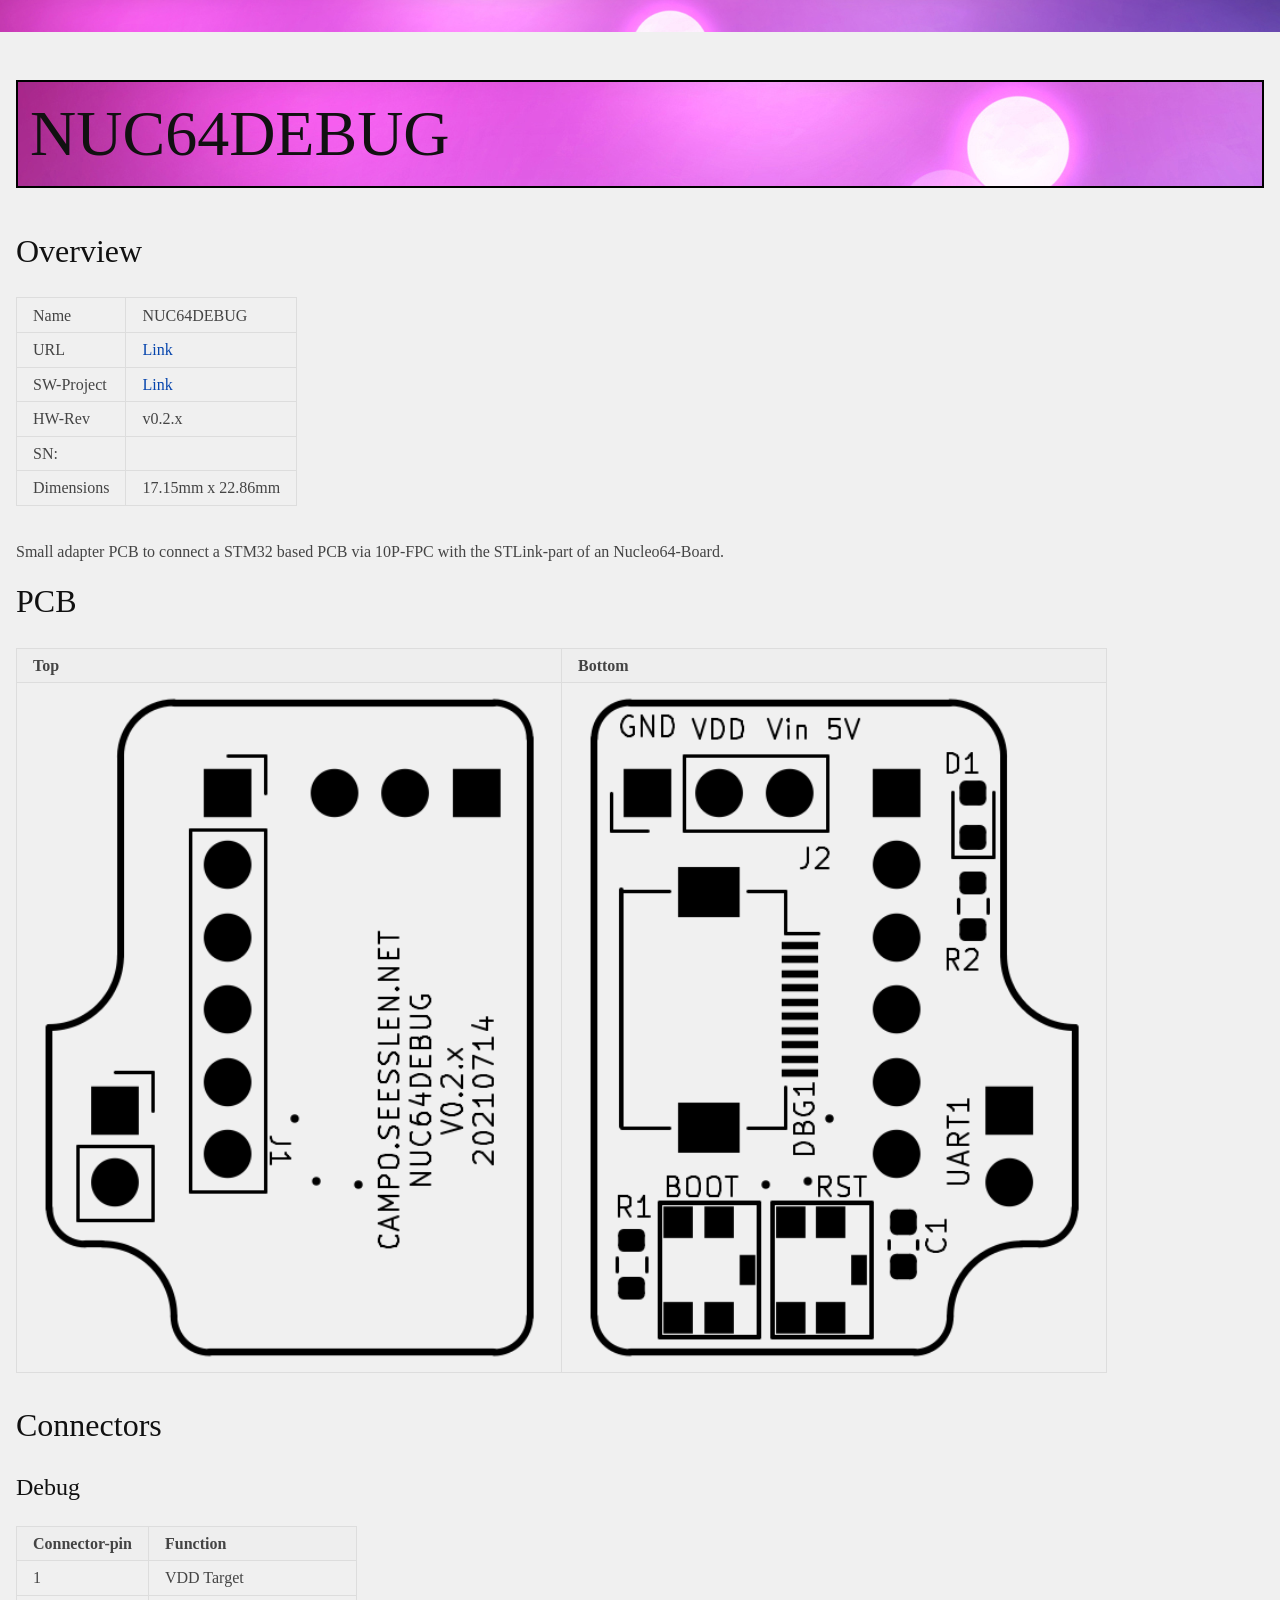
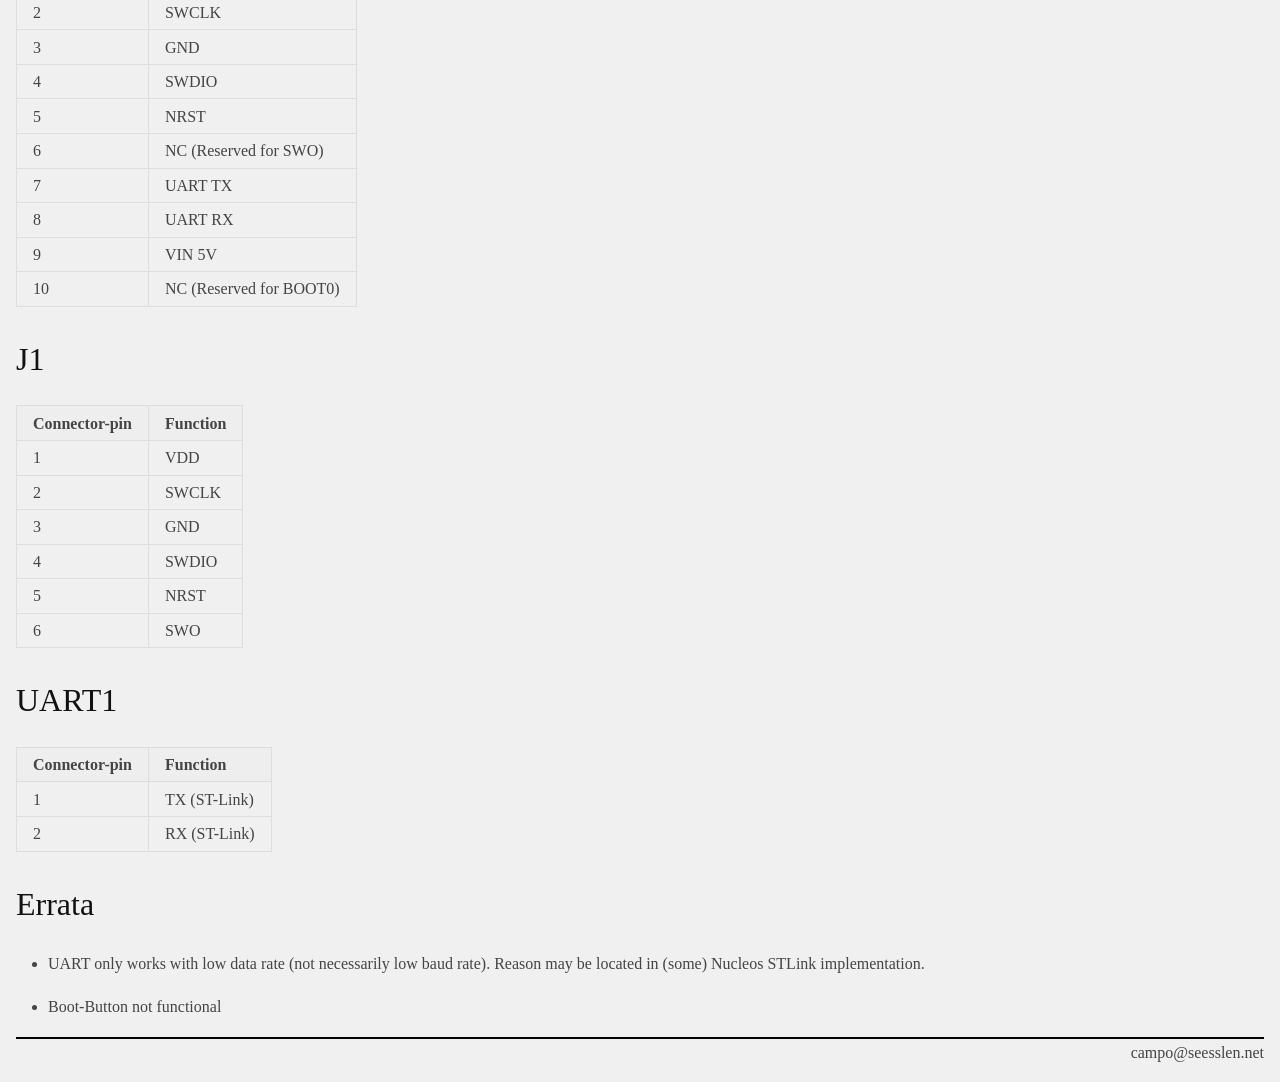
==== index.html @ 92630e3a "added/updated documentation" ====
<!DOCTYPE html>
<html xmlns="http://www.w3.org/1999/xhtml" lang="" xml:lang="">
<head>
  <meta charset="utf-8" />
  <meta name="generator" content="pandoc" />
  <meta name="viewport" content="width=device-width, initial-scale=1.0, user-scalable=yes" />
  <title>nuc64-debug</title>
  <style>
    code{white-space: pre-wrap;}
    span.smallcaps{font-variant: small-caps;}
    span.underline{text-decoration: underline;}
    div.column{display: inline-block; vertical-align: top; width: 50%;}
    div.hanging-indent{margin-left: 1.5em; text-indent: -1.5em;}
    ul.task-list{list-style: none;}
  </style>
  <link rel="stylesheet" href="doc/campo.css" />
</head>
<body>
<style>
h1 {
    background:url(doc/background.jpg);
    border: 2px solid black;
    font-size: 64px;
    padding: 12px;
}

.footer {
  border-top: 2px solid black;
  text-align: right;
  __position: fixed;
  __left: 0;
  right: 0;
  width: 100%;
  bottom: 0;
}

</style>
<h1 id="nuc64debug">NUC64DEBUG</h1>
<h2 id="overview">Overview</h2>
<table>
<tbody>
<tr class="odd">
<td style="text-align: left;">Name</td>
<td style="text-align: left;">NUC64DEBUG</td>
</tr>
<tr class="even">
<td style="text-align: left;">URL</td>
<td style="text-align: left;"><a href="http://campo.seesslen.net/nuc64debug">Link</a></td>
</tr>
<tr class="odd">
<td style="text-align: left;">SW-Project</td>
<td style="text-align: left;"><a href="http://hase.seesslen.net/redmine/projects/nuc64debug">Link</a></td>
</tr>
<tr class="even">
<td style="text-align: left;">HW-Rev</td>
<td style="text-align: left;">v0.2.x</td>
</tr>
<tr class="odd">
<td style="text-align: left;">SN:</td>
<td style="text-align: left;"></td>
</tr>
<tr class="even">
<td style="text-align: left;">Dimensions</td>
<td style="text-align: left;">17.15mm x 22.86mm</td>
</tr>
</tbody>
</table>
<p>Small adapter PCB to connect a STM32 based PCB via 10P-FPC with the STLink-part of an Nucleo64-Board.</p>
<h2 id="pcb">PCB</h2>
<table>
<thead>
<tr class="header">
<th style="text-align: left;">Top</th>
<th style="text-align: left;">Bottom</th>
</tr>
</thead>
<tbody>
<tr class="odd">
<td style="text-align: left;"><img src="doc/preview_bottom.png" width="512px"></td>
<td style="text-align: left;"><img src="doc/preview_top.png" width="512px"></td>
</tr>
</tbody>
</table>
<div class="pagebreak">

</div>
<h2 id="connectors">Connectors</h2>
<h3 id="debug">Debug</h3>
<table>
<thead>
<tr class="header">
<th style="text-align: left;">Connector-pin</th>
<th style="text-align: left;">Function</th>
</tr>
</thead>
<tbody>
<tr class="odd">
<td style="text-align: left;">1</td>
<td style="text-align: left;">VDD Target</td>
</tr>
<tr class="even">
<td style="text-align: left;">2</td>
<td style="text-align: left;">SWCLK</td>
</tr>
<tr class="odd">
<td style="text-align: left;">3</td>
<td style="text-align: left;">GND</td>
</tr>
<tr class="even">
<td style="text-align: left;">4</td>
<td style="text-align: left;">SWDIO</td>
</tr>
<tr class="odd">
<td style="text-align: left;">5</td>
<td style="text-align: left;">NRST</td>
</tr>
<tr class="even">
<td style="text-align: left;">6</td>
<td style="text-align: left;">NC (Reserved for SWO)</td>
</tr>
<tr class="odd">
<td style="text-align: left;">7</td>
<td style="text-align: left;">UART TX</td>
</tr>
<tr class="even">
<td style="text-align: left;">8</td>
<td style="text-align: left;">UART RX</td>
</tr>
<tr class="odd">
<td style="text-align: left;">9</td>
<td style="text-align: left;">VIN 5V</td>
</tr>
<tr class="even">
<td style="text-align: left;">10</td>
<td style="text-align: left;">NC (Reserved for BOOT0)</td>
</tr>
</tbody>
</table>
<h2 id="j1">J1</h2>
<table>
<thead>
<tr class="header">
<th style="text-align: left;">Connector-pin</th>
<th style="text-align: left;">Function</th>
</tr>
</thead>
<tbody>
<tr class="odd">
<td style="text-align: left;">1</td>
<td style="text-align: left;">VDD</td>
</tr>
<tr class="even">
<td style="text-align: left;">2</td>
<td style="text-align: left;">SWCLK</td>
</tr>
<tr class="odd">
<td style="text-align: left;">3</td>
<td style="text-align: left;">GND</td>
</tr>
<tr class="even">
<td style="text-align: left;">4</td>
<td style="text-align: left;">SWDIO</td>
</tr>
<tr class="odd">
<td style="text-align: left;">5</td>
<td style="text-align: left;">NRST</td>
</tr>
<tr class="even">
<td style="text-align: left;">6</td>
<td style="text-align: left;">SWO</td>
</tr>
</tbody>
</table>
<h2 id="uart1">UART1</h2>
<table>
<thead>
<tr class="header">
<th style="text-align: left;">Connector-pin</th>
<th style="text-align: left;">Function</th>
</tr>
</thead>
<tbody>
<tr class="odd">
<td style="text-align: left;">1</td>
<td style="text-align: left;">TX (ST-Link)</td>
</tr>
<tr class="even">
<td style="text-align: left;">2</td>
<td style="text-align: left;">RX (ST-Link)</td>
</tr>
</tbody>
</table>
<h2 id="errata">Errata</h2>
<ul>
<li><p>UART only works with low data rate (not necessarily low baud rate). Reason may be located in (some) Nucleos STLink implementation.</p></li>
<li><p>Boot-Button not functional</p></li>
</ul>
<div class="footer">
campo@seesslen.net
</div>
</body>
</html>
---- doc/campo.css ----
/*
 * I add this to html files generated with pandoc.
 */

html {
  font-size: 100%;
  overflow-y: scroll;
  -webkit-text-size-adjust: 100%;
  -ms-text-size-adjust: 100%;
  background: #20204f;
  background:url(background.jpg);
  /* Full height */
  height: 100%;

  /* Center and scale the image nicely */
  background-position: center;
  background-repeat: no-repeat;
  background-size: cover;
  background-attachment:fixed;
}

.footer {
  border-top: 1px solid black;
  text-align: right;
}

body {
  color: #444;
  font-family: Georgia, Palatino, 'Palatino Linotype', Times, 'Times New Roman', serif;
  font-size: 12px;
  line-height: 1.7;
  padding: 1em;
  margin: auto;
  margin-top: 32px;
  max-width: 84em;
  __border: 16px;
  background: #f0f0f0;
}

a {
  color: #0645ad;
  text-decoration: none;
}

a:visited {
  color: #0b0080;
}

a:hover {
  color: #06e;
}

a:active {
  color: #faa700;
}

a:focus {
  outline: thin dotted;
}

*::-moz-selection {
  background: rgba(255, 255, 0, 0.3);
  color: #000;
}

*::selection {
  background: rgba(255, 255, 0, 0.3);
  color: #000;
}

a::-moz-selection {
  background: rgba(255, 255, 0, 0.3);
  color: #0645ad;
}

a::selection {
  background: rgba(255, 255, 0, 0.3);
  color: #0645ad;
}

p {
  margin: 1em 0;
}

img {
  max-width: 100%;
}

h1, h2, h3, h4, h5, h6 {
  color: #111;
  line-height: 125%;
  margin-top: 0.5em;
  font-weight: normal;
}

h4, h5, h6 {
  font-weight: bold;
}

h1 {
  background:url(background.jpg);
  font-size: 64px;
  border: 2px solid black;
  padding: 12px;
}

h2 {
  font-size: 2em;
}

h3 {
  font-size: 1.5em;
}

h4 {
  font-size: 1.2em;
}

h5 {
  font-size: 1em;
}

h6 {
  font-size: 0.9em;
}

blockquote {
  color: #666666;
  margin: 0;
  padding-left: 3em;
  border-left: 0.5em #EEE solid;
}

hr {
  display: block;
  height: 2px;
  border: 0;
  border-top: 1px solid #aaa;
  border-bottom: 1px solid #eee;
  margin: 1em 0;
  padding: 0;
}

pre, code, kbd, samp {
  color: #000;
  font-family: monospace, monospace;
  _font-family: 'courier new', monospace;
  font-size: 0.98em;
}

pre {
  white-space: pre;
  white-space: pre-wrap;
  word-wrap: break-word;
}

b, strong {
  font-weight: bold;
}

dfn {
  font-style: italic;
}

ins {
  background: #ff9;
  color: #000;
  text-decoration: none;
}

mark {
  background: #ff0;
  color: #000;
  font-style: italic;
  font-weight: bold;
}

sub, sup {
  font-size: 75%;
  line-height: 0;
  position: relative;
  vertical-align: baseline;
}

sup {
  top: -0.5em;
}

sub {
  bottom: -0.25em;
}

ul, ol {
  margin: 1em 0;
  padding: 0 0 0 2em;
}

li p:last-child {
  margin-bottom: 0;
}

ul ul, ol ol {
  margin: .3em 0;
}

dl {
  margin-bottom: 1em;
}

dt {
  font-weight: bold;
  margin-bottom: .8em;
}

dd {
  margin: 0 0 .8em 2em;
}

dd:last-child {
  margin-bottom: 0;
}

img {
  border: 0;
  -ms-interpolation-mode: bicubic;
  vertical-align: middle;
}

figure {
  display: block;
  text-align: center;
  margin: 1em 0;
}

figure img {
  border: none;
  margin: 0 auto;
}

figcaption {
  font-size: 0.8em;
  font-style: italic;
  margin: 0 0 .8em;
}

table {
  margin-bottom: 2em;
  border-bottom: 1px solid #ddd;
  border-right: 1px solid #ddd;
  border-spacing: 0;
  border-collapse: collapse;
}

table th {
  padding: .2em 1em;
  background-color: #eee;
  border-top: 1px solid #ddd;
  border-left: 1px solid #ddd;
}

table td {
  padding: .2em 1em;
  border-top: 1px solid #ddd;
  border-left: 1px solid #ddd;
  vertical-align: top;
}

.author {
  font-size: 1.2em;
  text-align: center;
}

@media only screen and (min-width: 480px) {
  body {
    font-size: 14px;
  }
}
@media only screen and (min-width: 768px) {
  body {
    font-size: 16px;
  }
}
@media print {
  * {
    __background: transparent !important;
    color: black !important;
    filter: none !important;
    -ms-filter: none !important;
  }

  body {
    font-size: 12pt;
    max-width: 100%;
  }

  a, a:visited {
    text-decoration: underline;
  }

  hr {
    height: 1px;
    border: 0;
    border-bottom: 1px solid black;
  }

  a[href]:after {
    content: " (" attr(href) ")";
  }

  abbr[title]:after {
    content: " (" attr(title) ")";
  }

  .ir a:after, a[href^="javascript:"]:after, a[href^="#"]:after {
    content: "";
  }

  pre, blockquote {
    border: 1px solid #999;
    padding-right: 1em;
    page-break-inside: avoid;
  }

  tr, img {
    page-break-inside: avoid;
  }

  img {
    max-width: 100% !important;
  }

  @page :left {
    margin: 15mm 20mm 15mm 10mm;
}

  @page :right {
    margin: 15mm 10mm 15mm 20mm;
}

  p, h2, h3 {
    orphans: 3;
    widows: 3;
  }

  h2, h3 {
    page-break-after: avoid;
  }
}
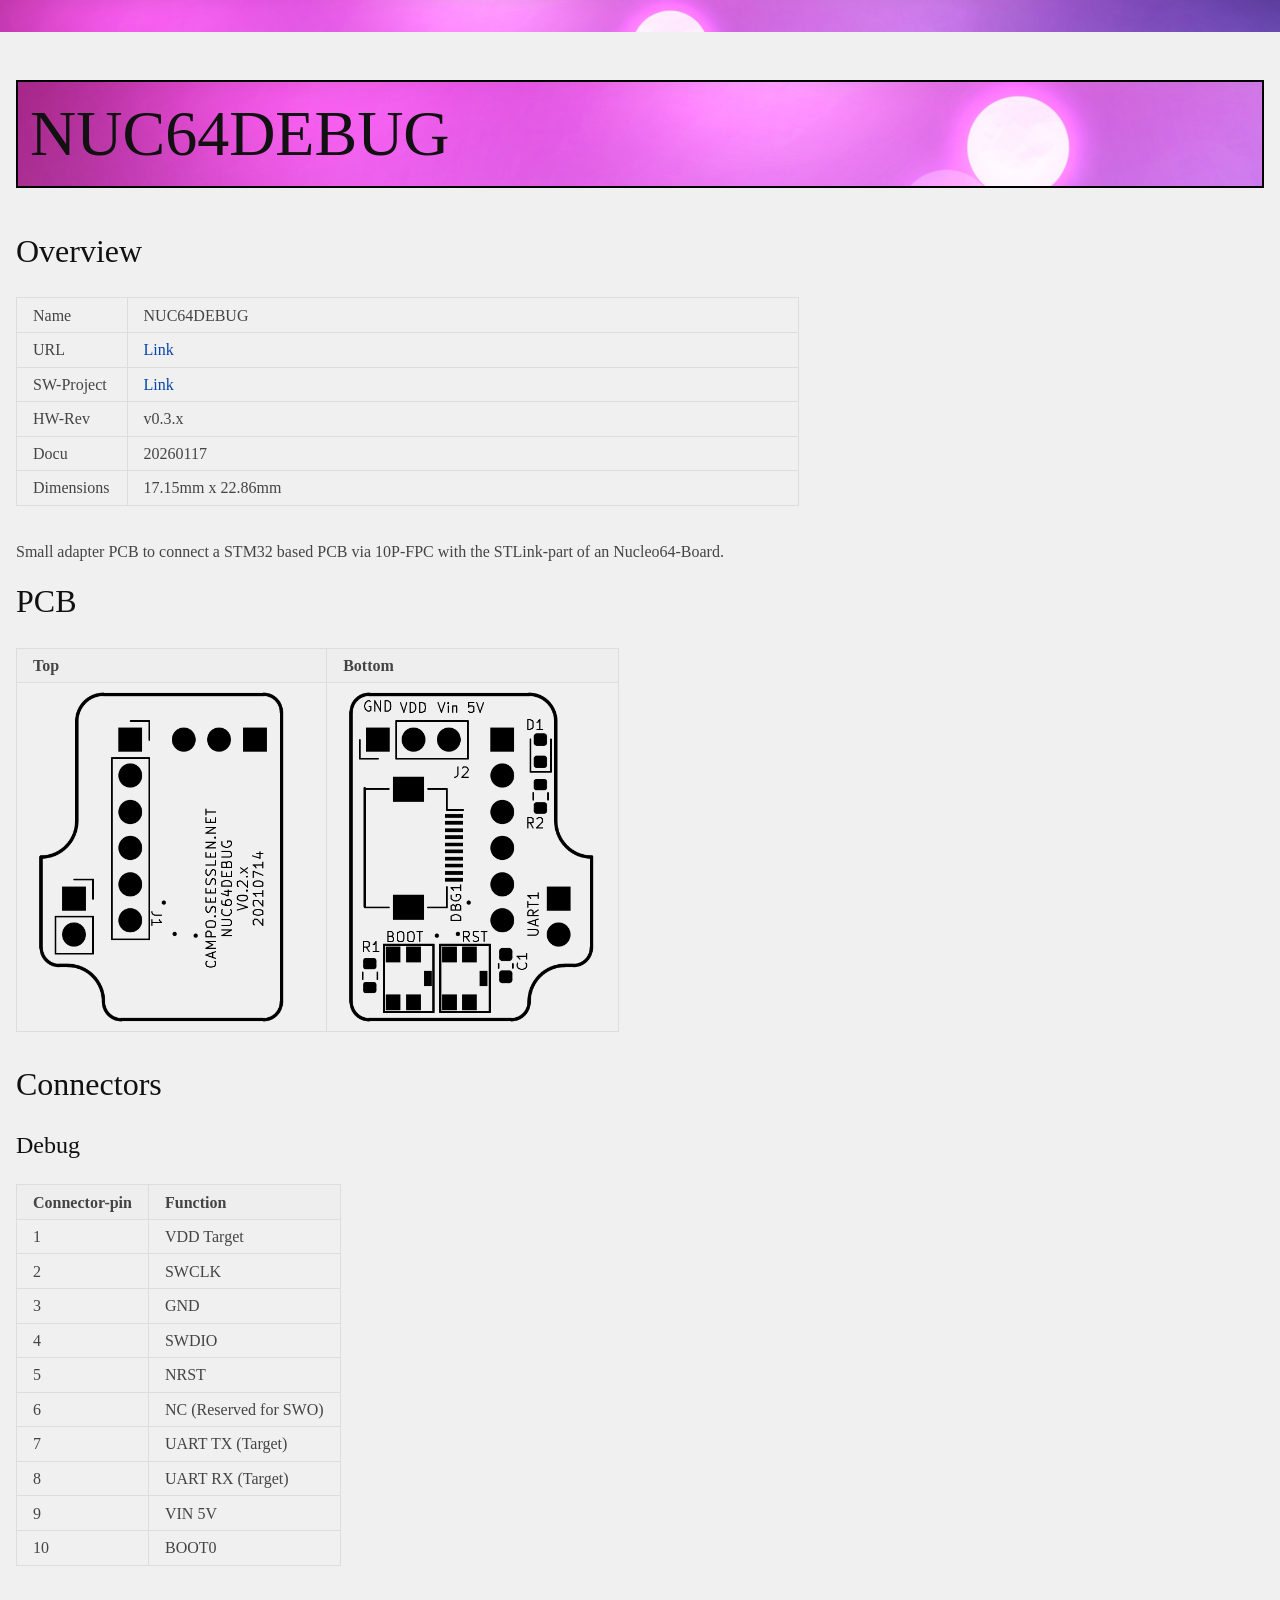
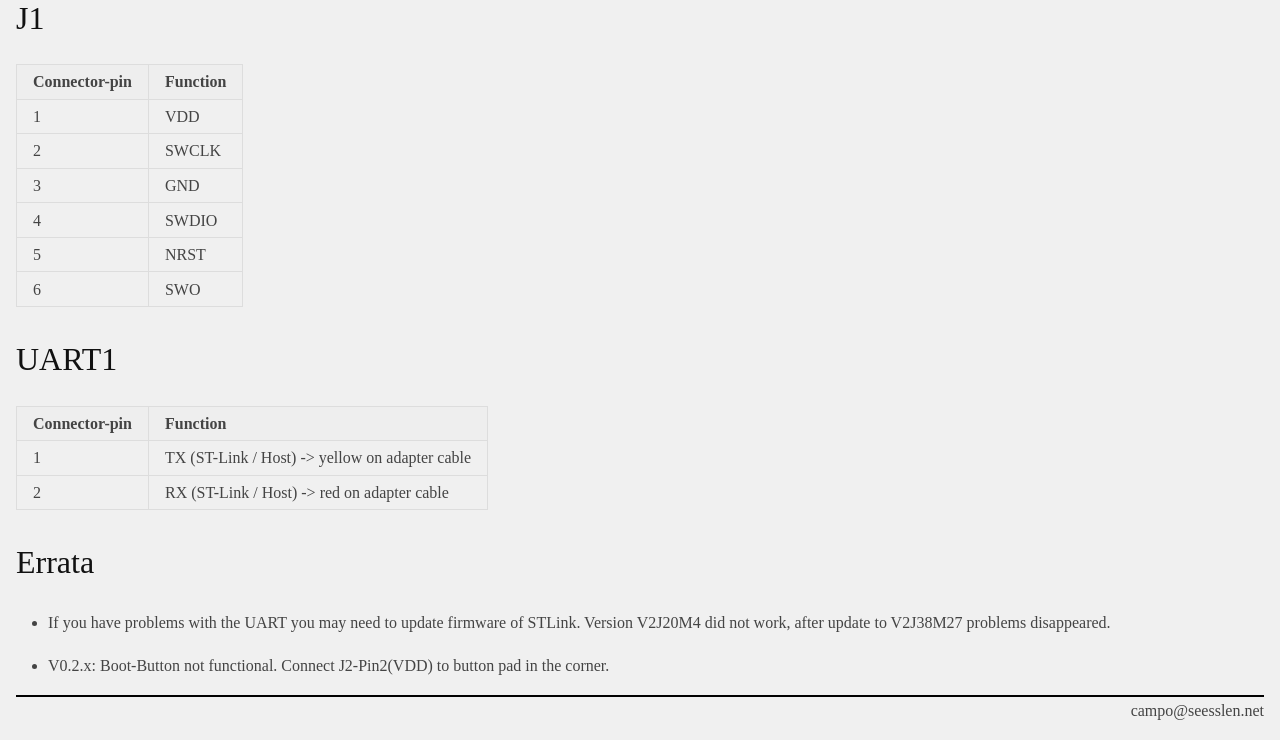
==== commit 647e3dab: "[#32/#388] Boot0-button pulls high; updated symbols" ====
--- a/index.html
+++ b/index.html
@@ -8,10 +8,19 @@
   <style>
     code{white-space: pre-wrap;}
     span.smallcaps{font-variant: small-caps;}
-    span.underline{text-decoration: underline;}
-    div.column{display: inline-block; vertical-align: top; width: 50%;}
+    div.columns{display: flex; gap: min(4vw, 1.5em);}
+    div.column{flex: auto; overflow-x: auto;}
     div.hanging-indent{margin-left: 1.5em; text-indent: -1.5em;}
-    ul.task-list{list-style: none;}
+    /* The extra [class] is a hack that increases specificity enough to
+       override a similar rule in reveal.js */
+    ul.task-list[class]{list-style: none;}
+    ul.task-list li input[type="checkbox"] {
+      font-size: inherit;
+      width: 0.8em;
+      margin: 0 0.8em 0.2em -1.6em;
+      vertical-align: middle;
+    }
+    .display.math{display: block; text-align: center; margin: 0.5rem auto;}
   </style>
   <link rel="stylesheet" href="doc/campo.css" />
 </head>
@@ -38,6 +47,10 @@
 <h1 id="nuc64debug">NUC64DEBUG</h1>
 <h2 id="overview">Overview</h2>
 <table>
+<colgroup>
+<col style="width: 14%" />
+<col style="width: 85%" />
+</colgroup>
 <tbody>
 <tr class="odd">
 <td style="text-align: left;">Name</td>
@@ -45,19 +58,21 @@
 </tr>
 <tr class="even">
 <td style="text-align: left;">URL</td>
-<td style="text-align: left;"><a href="http://campo.seesslen.net/nuc64debug">Link</a></td>
+<td style="text-align: left;"><a
+href="http://campo.seesslen.net/nuc64debug">Link</a></td>
 </tr>
 <tr class="odd">
 <td style="text-align: left;">SW-Project</td>
-<td style="text-align: left;"><a href="http://hase.seesslen.net/redmine/projects/nuc64debug">Link</a></td>
+<td style="text-align: left;"><a
+href="http://hase.seesslen.net/redmine/projects/nuc64debug">Link</a></td>
 </tr>
 <tr class="even">
 <td style="text-align: left;">HW-Rev</td>
-<td style="text-align: left;">v0.2.x</td>
-</tr>
-<tr class="odd">
-<td style="text-align: left;">SN:</td>
-<td style="text-align: left;"></td>
+<td style="text-align: left;">v0.3.x</td>
+</tr>
+<tr class="odd">
+<td style="text-align: left;">Docu</td>
+<td style="text-align: left;">20260117</td>
 </tr>
 <tr class="even">
 <td style="text-align: left;">Dimensions</td>
@@ -65,9 +80,14 @@
 </tr>
 </tbody>
 </table>
-<p>Small adapter PCB to connect a STM32 based PCB via 10P-FPC with the STLink-part of an Nucleo64-Board.</p>
+<p>Small adapter PCB to connect a STM32 based PCB via 10P-FPC with the
+STLink-part of an Nucleo64-Board.</p>
 <h2 id="pcb">PCB</h2>
 <table>
+<colgroup>
+<col style="width: 51%" />
+<col style="width: 48%" />
+</colgroup>
 <thead>
 <tr class="header">
 <th style="text-align: left;">Top</th>
@@ -76,8 +96,10 @@
 </thead>
 <tbody>
 <tr class="odd">
-<td style="text-align: left;"><img src="doc/preview_bottom.png" width="512px"></td>
-<td style="text-align: left;"><img src="doc/preview_top.png" width="512px"></td>
+<td
+style="text-align: left;"><img src="doc/preview_bottom.png" width="256px"></td>
+<td
+style="text-align: left;"><img src="doc/preview_top.png" width="256px"></td>
 </tr>
 </tbody>
 </table>
@@ -120,11 +142,11 @@
 </tr>
 <tr class="odd">
 <td style="text-align: left;">7</td>
-<td style="text-align: left;">UART TX</td>
+<td style="text-align: left;">UART TX (Target)</td>
 </tr>
 <tr class="even">
 <td style="text-align: left;">8</td>
-<td style="text-align: left;">UART RX</td>
+<td style="text-align: left;">UART RX (Target)</td>
 </tr>
 <tr class="odd">
 <td style="text-align: left;">9</td>
@@ -132,7 +154,7 @@
 </tr>
 <tr class="even">
 <td style="text-align: left;">10</td>
-<td style="text-align: left;">NC (Reserved for BOOT0)</td>
+<td style="text-align: left;">BOOT0</td>
 </tr>
 </tbody>
 </table>
@@ -182,18 +204,23 @@
 <tbody>
 <tr class="odd">
 <td style="text-align: left;">1</td>
-<td style="text-align: left;">TX (ST-Link)</td>
+<td style="text-align: left;">TX (ST-Link / Host) -&gt; yellow on
+adapter cable</td>
 </tr>
 <tr class="even">
 <td style="text-align: left;">2</td>
-<td style="text-align: left;">RX (ST-Link)</td>
+<td style="text-align: left;">RX (ST-Link / Host) -&gt; red on adapter
+cable</td>
 </tr>
 </tbody>
 </table>
 <h2 id="errata">Errata</h2>
 <ul>
-<li><p>UART only works with low data rate (not necessarily low baud rate). Reason may be located in (some) Nucleos STLink implementation.</p></li>
-<li><p>Boot-Button not functional</p></li>
+<li><p>If you have problems with the UART you may need to update
+firmware of STLink. Version V2J20M4 did not work, after update to
+V2J38M27 problems disappeared.</p></li>
+<li><p>V0.2.x: Boot-Button not functional. Connect J2-Pin2(VDD) to
+button pad in the corner.</p></li>
 </ul>
 <div class="footer">
 campo@seesslen.net
